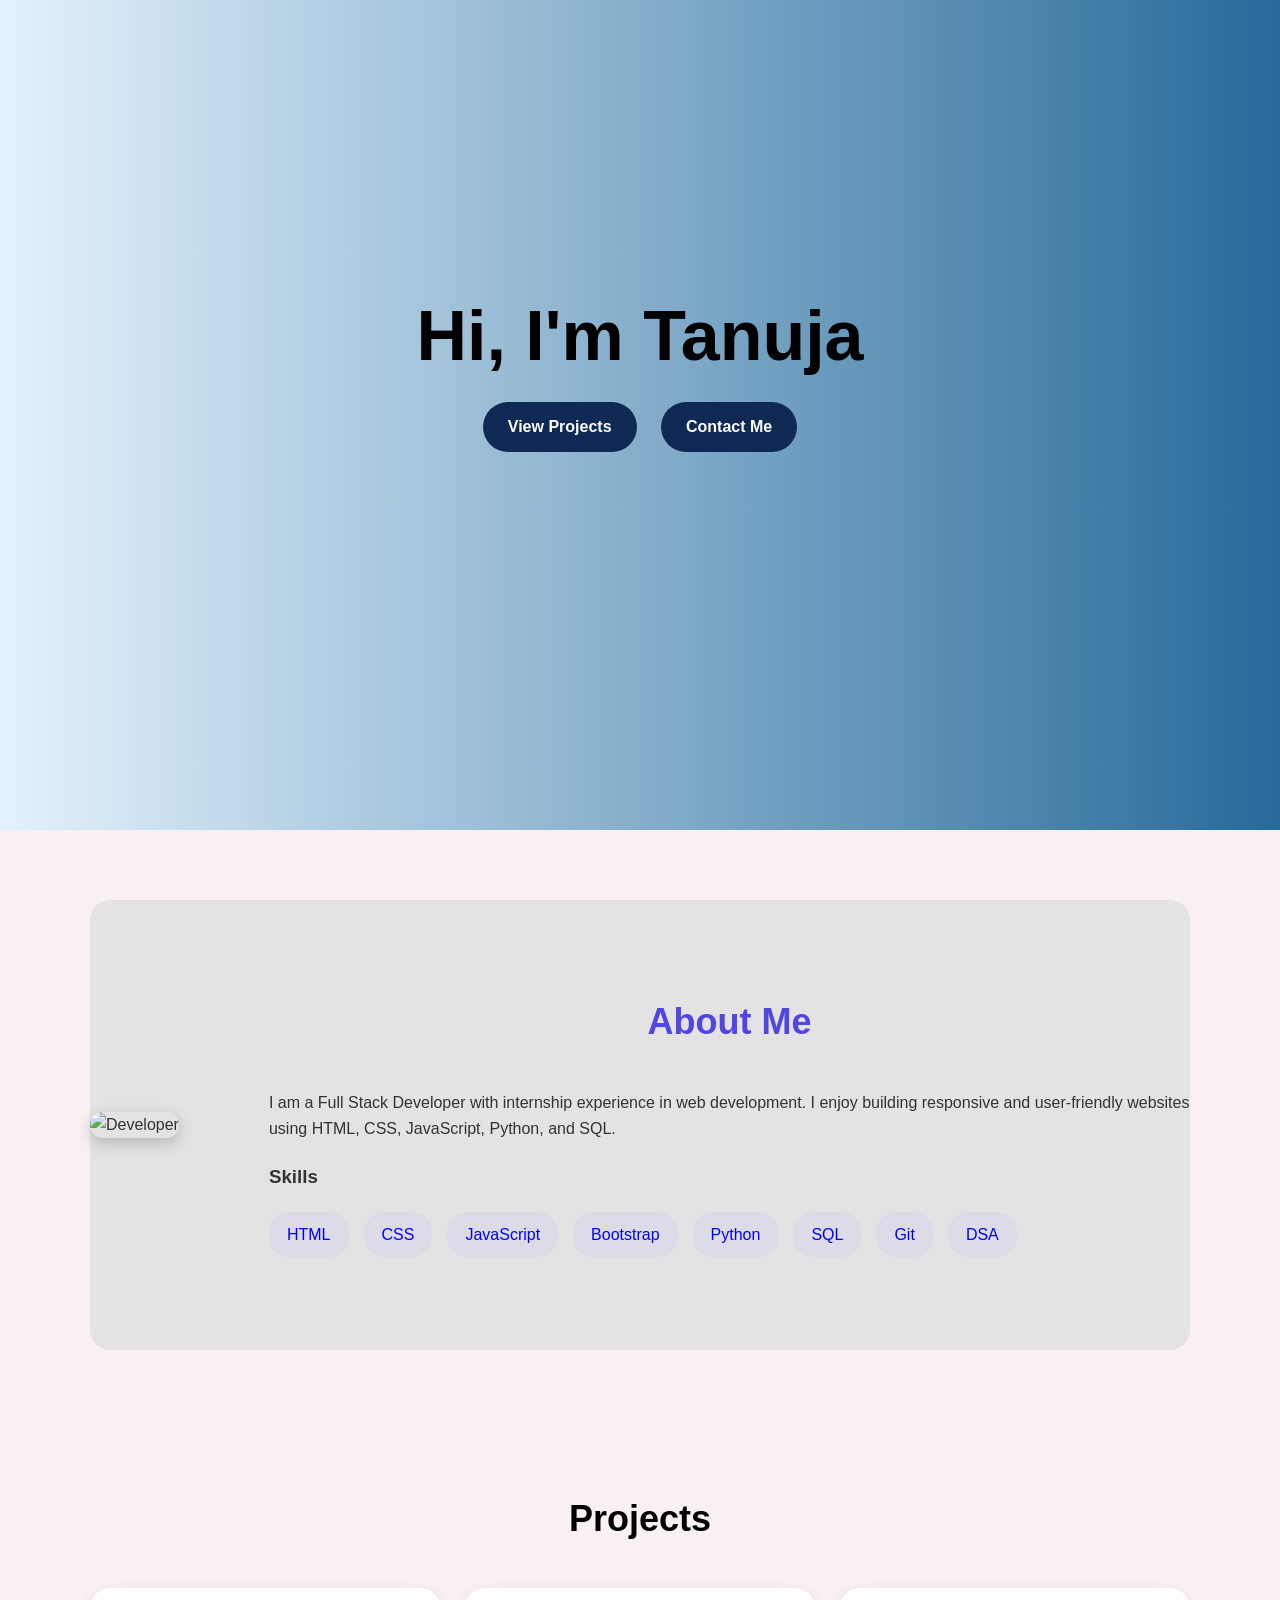
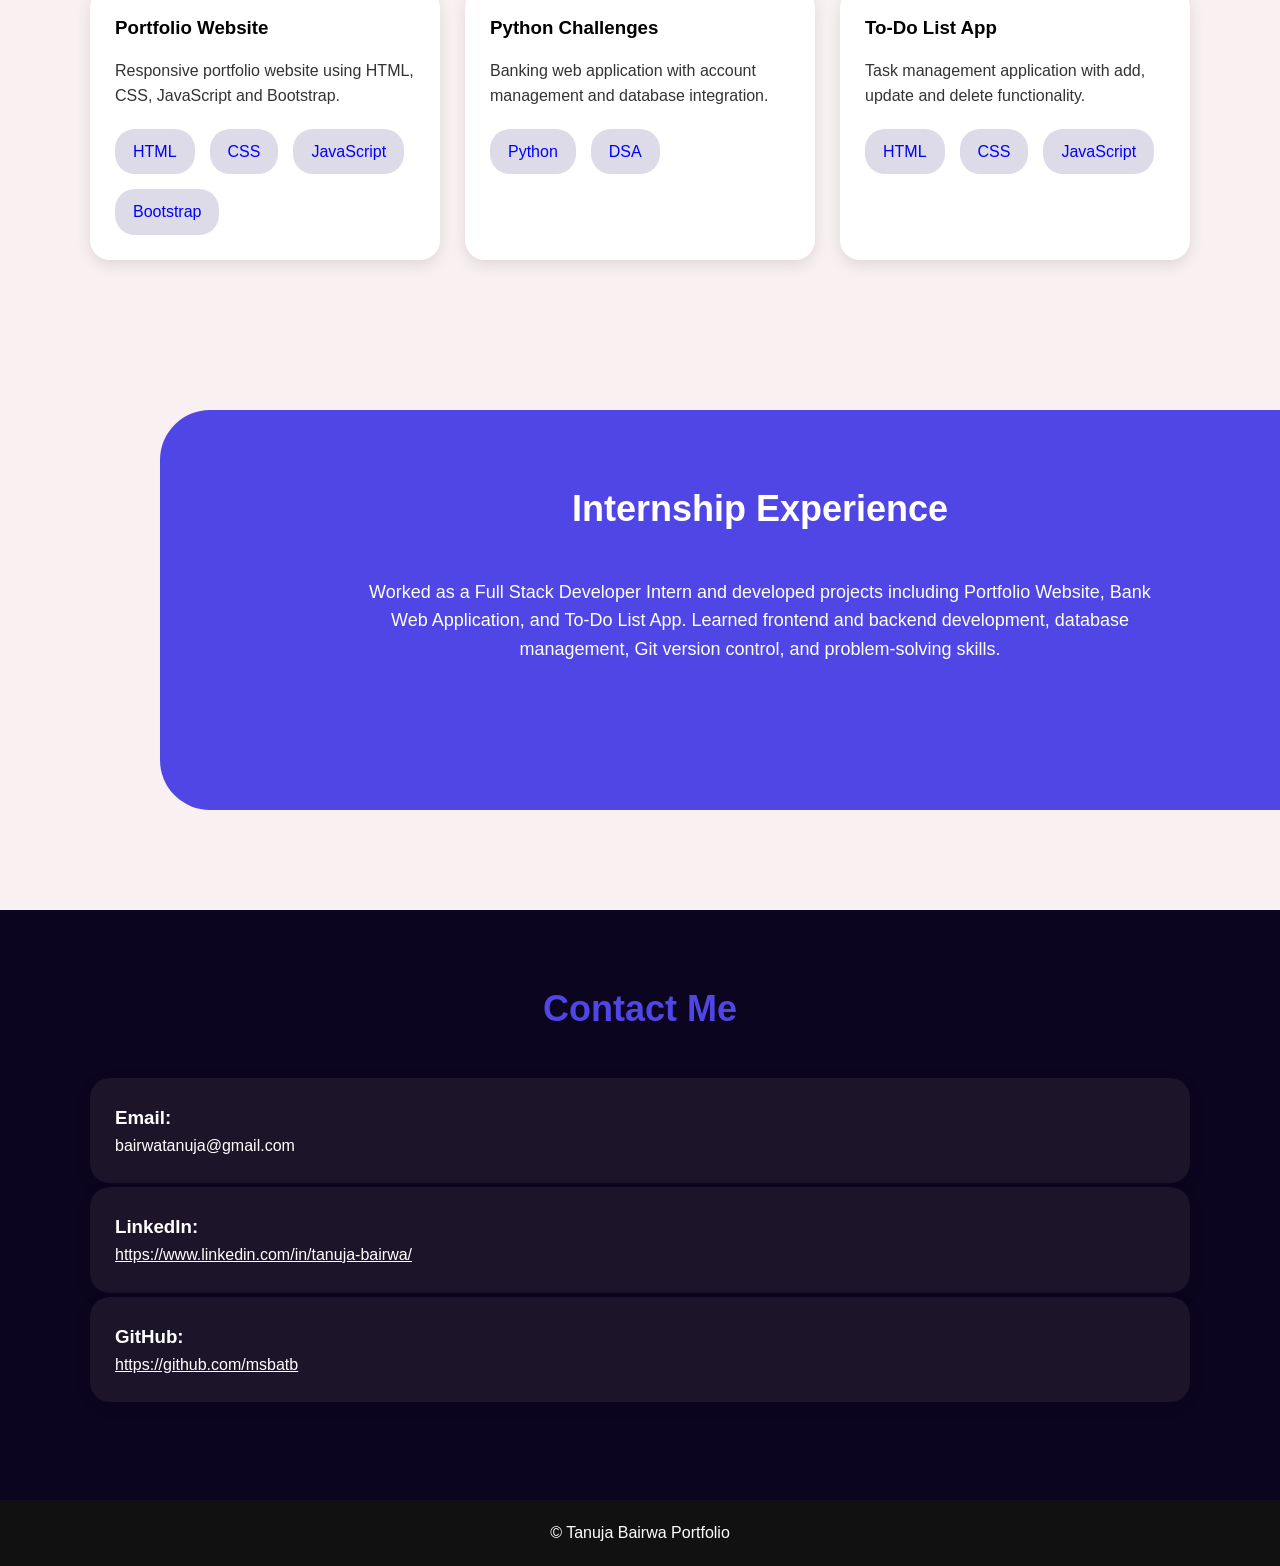
==== index.html @ a018e9fb "Add files via upload" ====
<!DOCTYPE html>
<html lang="en">
<head>
  <meta charset="UTF-8">
  <meta name="viewport" content="width=device-width, initial-scale=1.0">
  <title>Tanuja Bairwa | Portfolio</title>
  <link rel="stylesheet" href="style.css">
</head>
<body>

  <!-- Header -->
  <header>
    <div class="container">
      <h1>Hi, I'm Tanuja</h1>

      <a href="#projects" class="btn">View Projects</a>
      <a href="#contact" class="btn">Contact Me</a>
    </div>
  </header>

  <!-- About -->
  <section id="about">
    <div class="container about">

      <div class="about-image">
        <img src="https://images.unsplash.com/photo-1498050108023-c5249f4df085" alt="Developer">
      </div>

      <div class="about-text">
        <h2>About Me</h2>

        <p>
          I am a Full Stack Developer with internship experience in web development.
          I enjoy building responsive and user-friendly websites using HTML, CSS,
          JavaScript, Python, and SQL.
        </p>

        <h3>Skills</h3>

        <div class="skills">
          <span>HTML</span>
          <span>CSS</span>
          <span>JavaScript</span>
          <span>Bootstrap</span>
          <span>Python</span>
          <span>SQL</span>
          <span>Git</span>
          <span>DSA</span>
        </div>
      </div>

    </div>
  </section>

  <!-- Projects -->
  <section id="projects">
    <div class="container">

      <h2 class="project-h2">Projects</h2>

      <div class="project-container">

        <div class="project-card">
          <h3>Portfolio Website</h3>
          <p>
            Responsive portfolio website using HTML, CSS, JavaScript and Bootstrap.
          </p>
          <div class="skills">
          <span>HTML</span>
          <span>CSS</span>
          <span>JavaScript</span>
          <span>Bootstrap</span>
        </div>
        </div>

        <div class="project-card">
          <h3>Python Challenges</h3>
          <p>
            Banking web application with account management and database integration.
          </p>
          <div class="skills">
          <span>Python</span>
          <span>DSA</span>
        </div>
        </div>

        <div class="project-card">
          <h3>To-Do List App</h3>
          <p>
            Task management application with add, update and delete functionality.
          </p>
          <div class="skills">
          <span>HTML</span>
          <span>CSS</span>
          <span>JavaScript</span>
        </div>
        </div>
      </div>
    </div>
  </section>

  <!-- Internship -->
  <section id="internship">
    <div class="container">

      <h2>Internship Experience</h2>

      <p class="internship-text">
        Worked as a Full Stack Developer Intern and developed projects including
        Portfolio Website, Bank Web Application, and To-Do List App.
        Learned frontend and backend development, database management,
        Git version control, and problem-solving skills.
      </p>

    </div>
  </section>

  <!-- Contact -->
  <section id="contact">
    <div class="container">

      <h2 class="contact-h2">Contact Me</h2>

      <div class="contact-card">
          <h3>Email:</h3>
          <p>bairwatanuja@gmail.com</p>
      </div>

      <div class="contact-card">
          <h3>LinkedIn:</h3>
          <p><a href="https://www.linkedin.com/in/tanuja-bairwa/">https://www.linkedin.com/in/tanuja-bairwa/</a></p>
      </div>

      <div class="contact-card">
          <h3>GitHub:</h3>
          <p><a href="https://github.com/msbatb">https://github.com/msbatb</a></p>
      </div>
      <!-- <div class="contact-box">
        
        <p>LinkedIn: linkedin.com/in/yourprofile</p>
        
      </div> -->

    </div>
  </section>

  <!-- Footer -->
  <footer>
    <p>© Tanuja Bairwa Portfolio</p>
  </footer>

</body>
</html>
---- style.css ----
*{
    margin:0;
    padding:0;
    box-sizing:border-box;
    font-family: Arial, sans-serif;
}

body{
    background:#f9f1f1;
    color:#333;
    line-height:1.6;
}

.container{
    width:90%;
    max-width:1100px;
    height: 50vh;
    margin:auto;
}

/* Header */

header{
    background: linear-gradient(to right, #e3f2fd, #276a99);
    color:black;
    text-align:center;
    padding:100px 20px;
}

header h1{
    font-size:70px;
    margin-top: 20vh;
}

header p{
    font-size:22px;
    margin-bottom:25px;
}

.btn{
    display:inline-block;
    background: #0F2854;
    color: white;
    padding:12px 25px;
    margin:10px;
    text-decoration:none;
    border-radius:30px;
    font-weight:bold;
    transition:0.3s;
}

.btn:hover{
    background:#ddd;
}

/* Sections */

section{
    padding:70px 0;
}

h2{
    text-align:center;
    font-size:36px;
    color:#4f46e5;
    margin-bottom:40px;
}

/* About */

.about{
    background:#e4e2e2;
    border-radius: 20px;
    display:flex;
    align-items:center;
    gap:90px;
    flex-wrap:wrap;
}

.about-image img{
    width:320px;
    border-radius:20px;
    box-shadow:0 5px 15px rgba(0,0,0,0.2);
}

.about-text{
    flex:1;
}

.about-text p{
    margin:20px 0;
}

.skills{
    display:flex;
    flex-wrap:wrap;
    gap:15px;
    margin-top:20px;
}

.skills span{
    background:#dddbe7;
    color:blue;
    padding:10px 18px;
    border-radius:20px;
}

/* Projects */

.project-container{
    display:grid;
    grid-template-columns:repeat(auto-fit,minmax(270px,1fr));
    gap:25px;
}

.project-h2{
    color: black;
}

.project-card{
    background:white;
    padding:25px;
    border-radius:20px;
    box-shadow:0 5px 15px rgba(0,0,0,0.1);
    transition:0.3s;
}

.project-card:hover{
    transform:translateY(-5px);
}

.project-card h3{
    color:black;
    margin-bottom:15px;
}

/* Internship */

#internship{
    background:#4f46e5;
    color:white;
    text-align:center;
    width: 1200px;
    height: 400px;
    margin-left: 160px;
    border-radius: 50px;
    margin-bottom: 100px;
}

#internship h2{
    color:white;
}

.internship-text{
    max-width:800px;
    margin:auto;
    font-size:18px;
}

/* Contact */
#contact{
    background: rgb(11, 5, 32);
    color: white;
}

.contact-card a{
    color: white;
}

.contact-card{
    background:rgb(28, 21, 41);
    padding:25px;
    margin-top: 4px;
    border-radius:20px;
    box-shadow:0 5px 15px rgba(0,0,0,0.1);
    transition:0.3s;
}

.contact-card:hover{
    transform:translateY(-5px);
}

.contact-card h3{
    color:white;
}



/* Footer */

footer{
    background:#111;
    color:white;
    text-align:center;
    padding:20px;
}

/* Responsive */

@media(max-width:768px){

    header h1{
        font-size:38px;
    }

    .about{
        flex-direction:column;
        text-align:center;
    }

    .about-image img{
        width:100%;
        max-width:350px;
    }
}
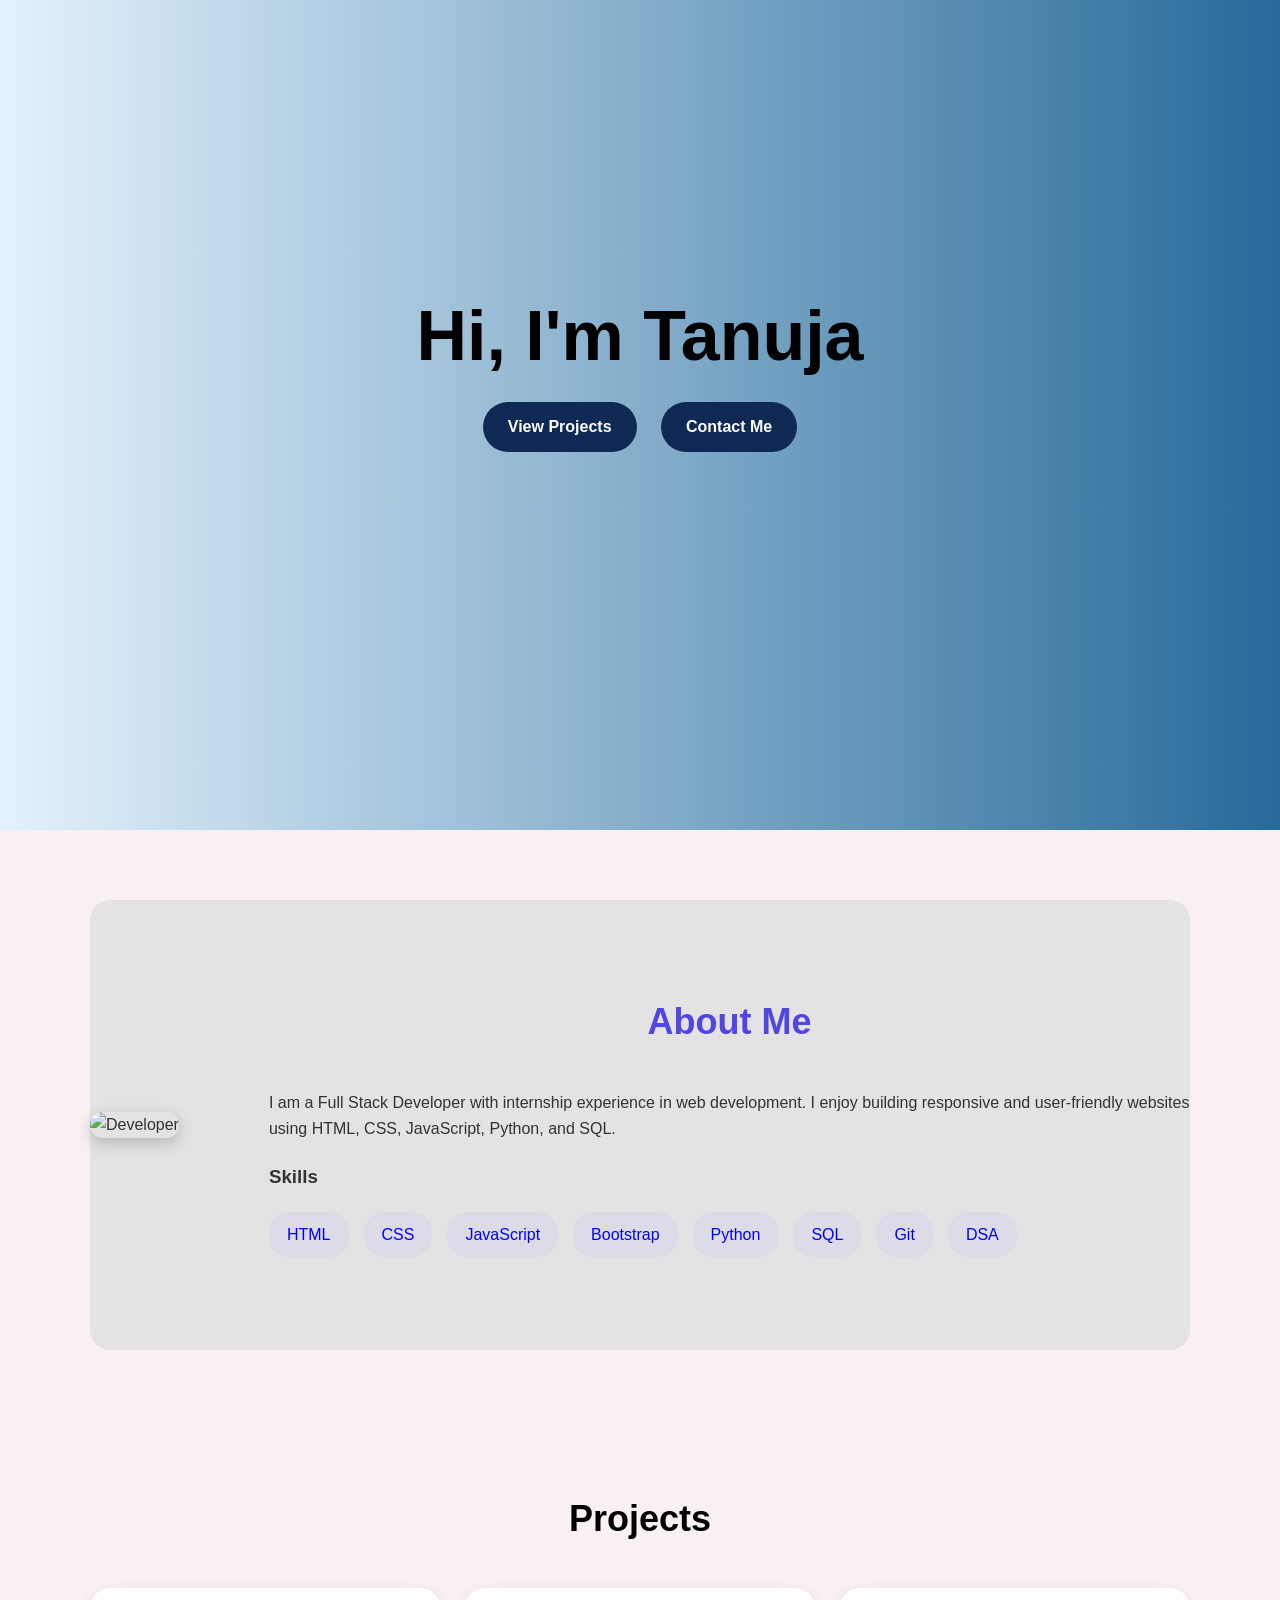
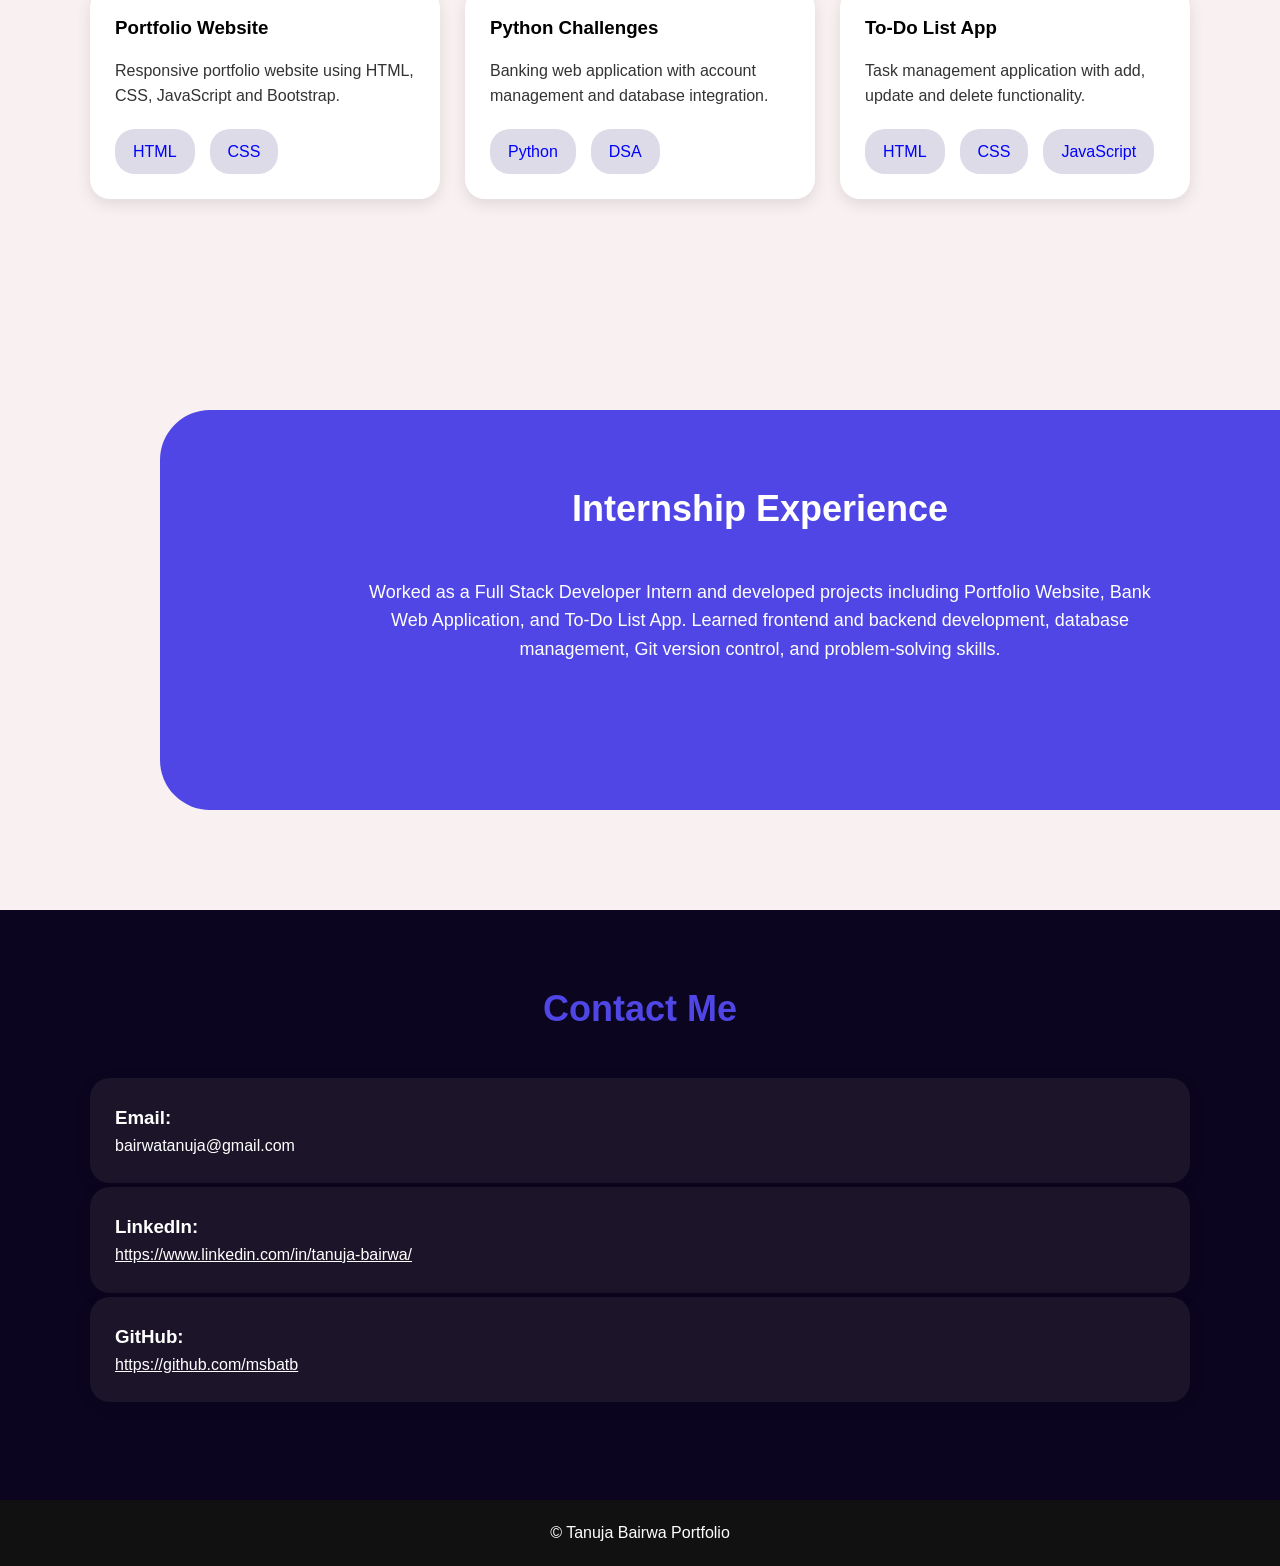
==== commit d63c0bfb: "Fix HTML structure and formatting issues" ====
--- a/index.html
+++ b/index.html
@@ -68,8 +68,6 @@
           <div class="skills">
           <span>HTML</span>
           <span>CSS</span>
-          <span>JavaScript</span>
-          <span>Bootstrap</span>
         </div>
         </div>
 
@@ -150,4 +148,4 @@
   </footer>
 
 </body>
-</html>+</html>
